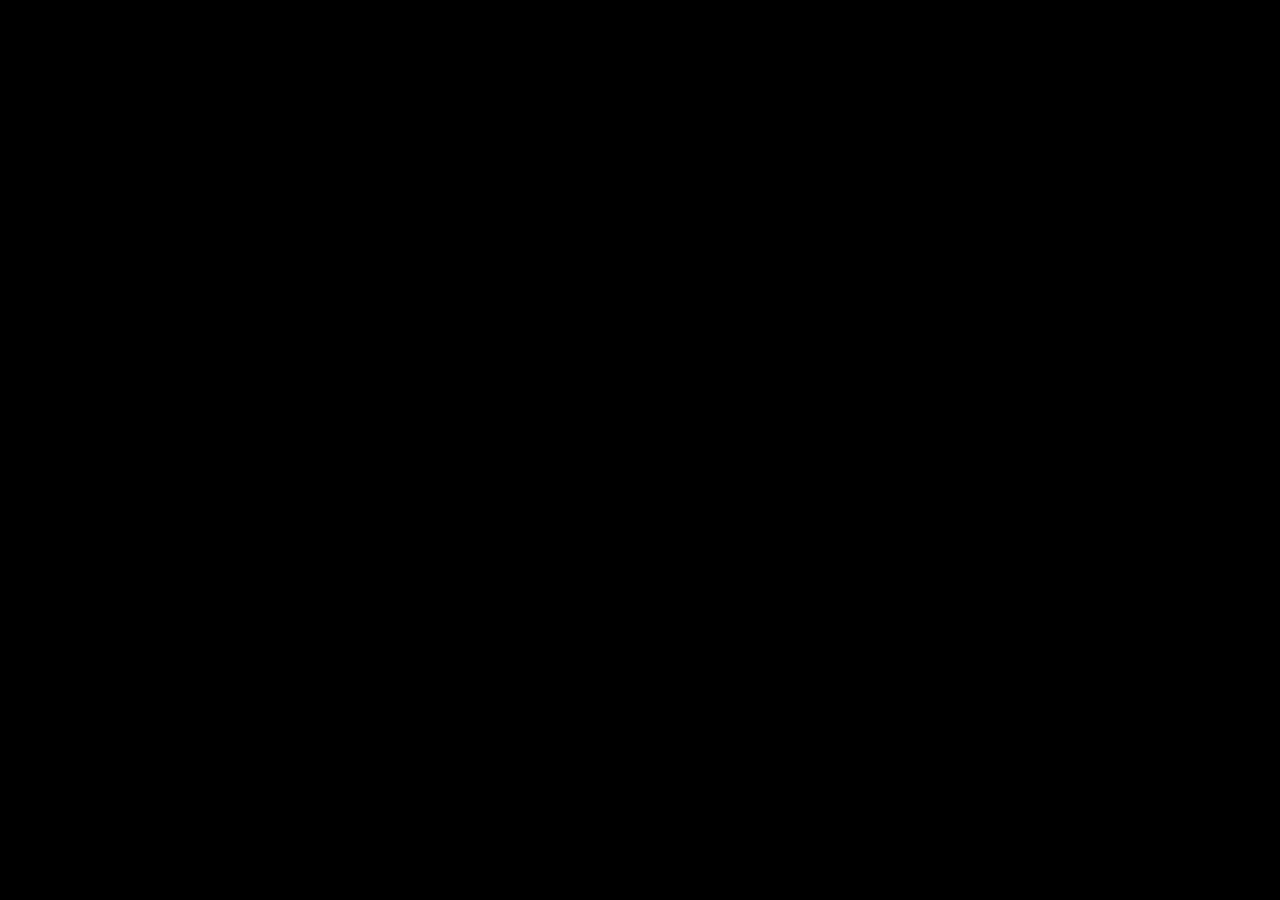
==== index.html @ cad28f11 "Add README previews and Pages entrypoint" ====
<!doctype html>
<html lang="en">
  <head>
    <meta charset="utf-8">
    <meta name="viewport" content="width=device-width, initial-scale=1">
    <meta http-equiv="refresh" content="0; url=MatrixCodeRainWallpaper/index.html">
    <title>Matrix Code Rain Wallpaper</title>
  </head>
  <body>
    <p>
      Opening
      <a href="MatrixCodeRainWallpaper/index.html">Matrix Code Rain Wallpaper</a>.
    </p>
  </body>
</html>
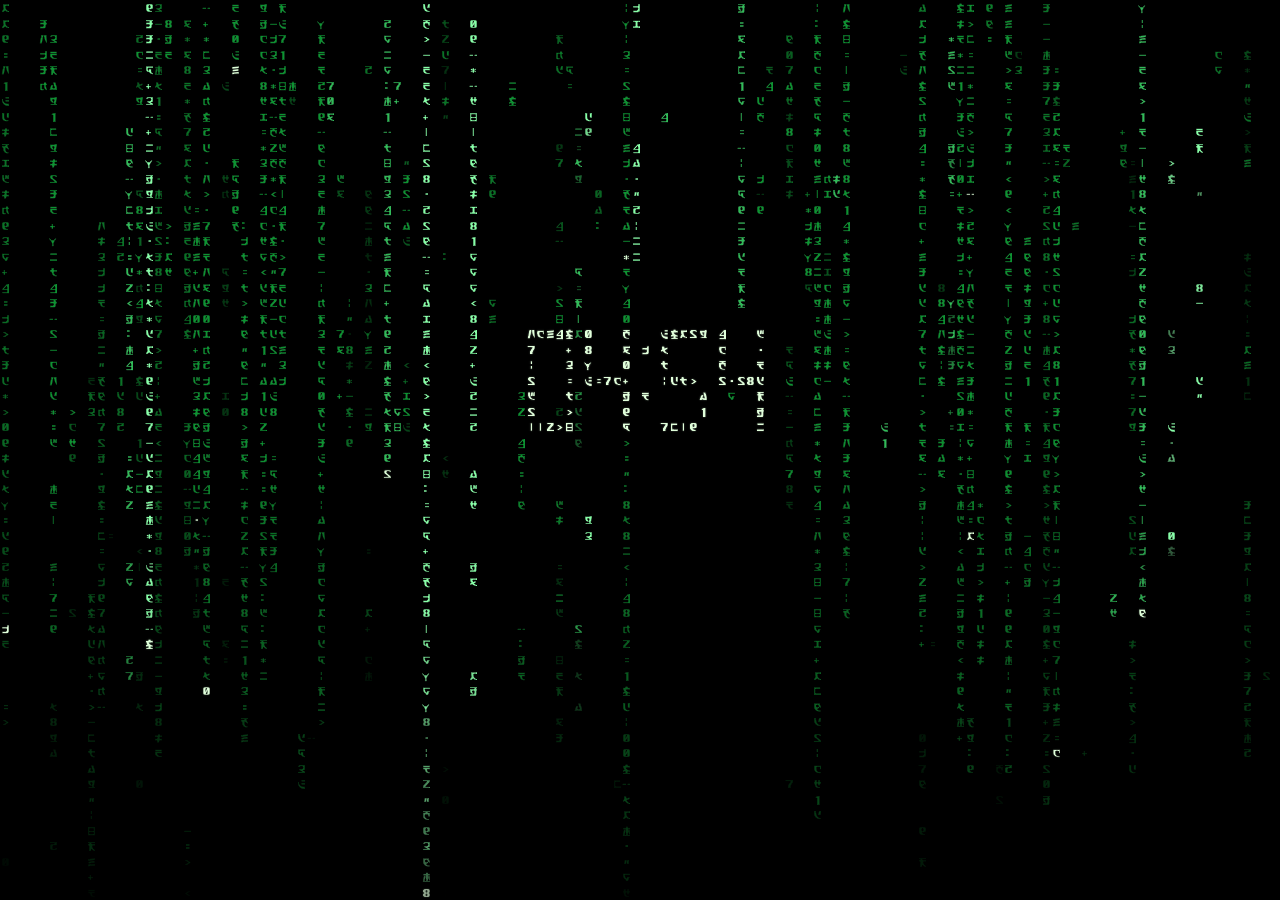
==== commit aea0803f: "Fix preview links for main Pages source" ====
--- a/index.html
+++ b/index.html
@@ -5,6 +5,10 @@
     <meta name="viewport" content="width=device-width, initial-scale=1">
     <meta http-equiv="refresh" content="0; url=MatrixCodeRainWallpaper/index.html">
     <title>Matrix Code Rain Wallpaper</title>
+    <script>
+      const target = "MatrixCodeRainWallpaper/index.html" + window.location.search + window.location.hash;
+      window.location.replace(target);
+    </script>
   </head>
   <body>
     <p>
